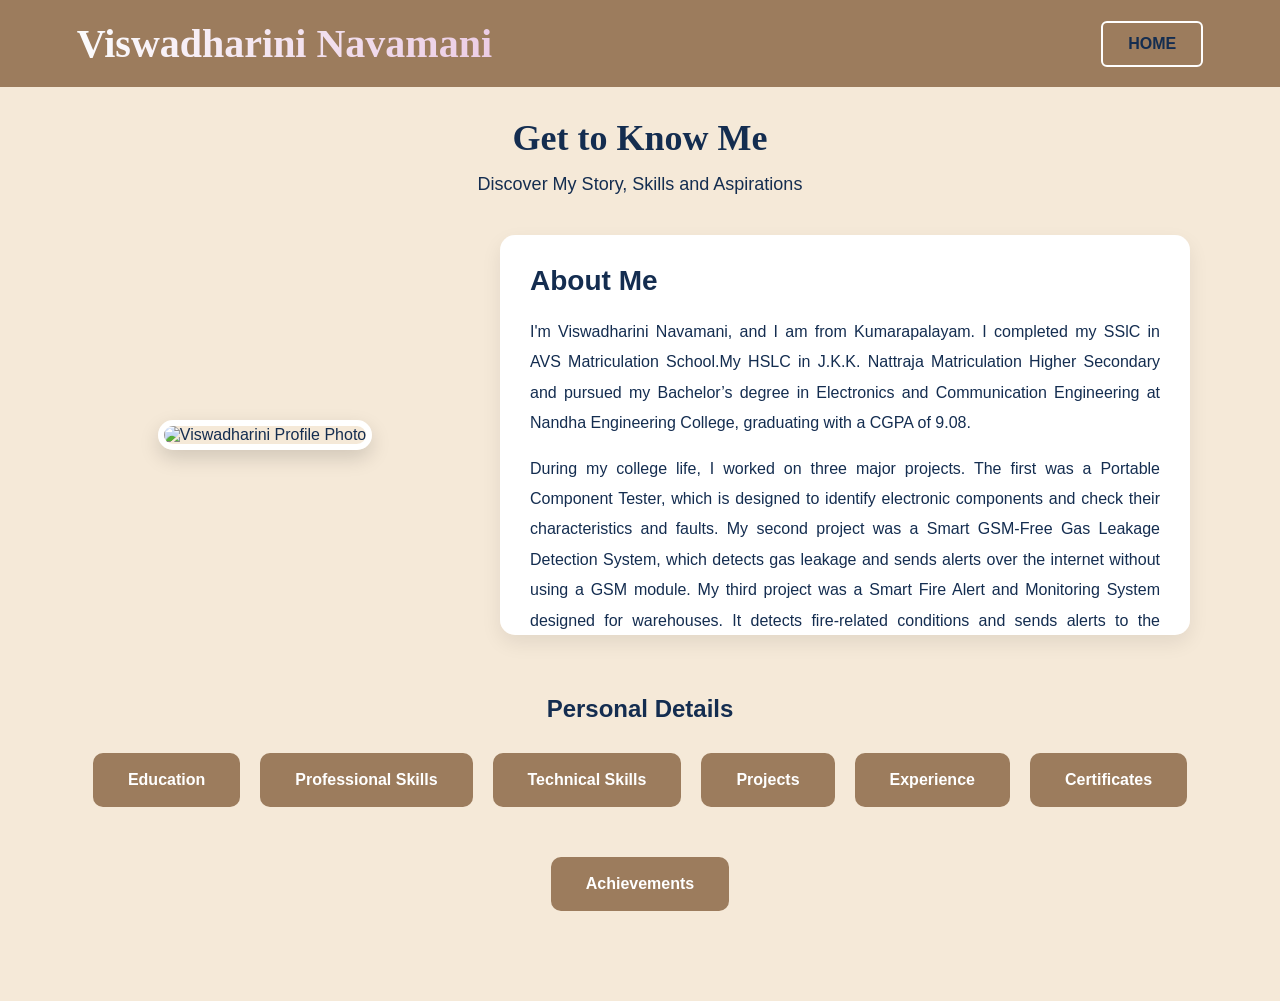
==== about.html @ 66d5c75f "Upload personal portfolio" ====
<!DOCTYPE html>
<html lang="en">

<head>
    <meta charset="UTF-8">
    <meta name="viewport" content="width=device-width, initial-scale=1.0">

    <title>About Me | Viswadharini</title>

    <link rel="stylesheet" href="styleabout.css">
</head>


<body>

    <!-- HEADER -->
    <header class="header">

        <h2 class="name">Viswadharini Navamani</h2>

        <a href="index.html" class="portfolio-btn">
            HOME
        </a>

    </header>


    <!-- ABOUT SECTION -->
    <main class="about-page">

        <h1>Get to Know Me</h1>

        <p class="about-tagline">
            Discover My Story, Skills and Aspirations
        </p>


        <!-- PERSONAL PROFILE -->
        <section class="profile-section">

            <div class="profile-photo">
                <img src="assets/profile.jpg"
                     alt="Viswadharini Profile Photo">
            </div>

            <div class="profile-content">

                <h2>About Me</h2>

                <p>
                    I'm Viswadharini Navamani, and I am from Kumarapalayam. 
                    I completed my SSlC in AVS Matriculation School.My HSLC in J.K.K. 
                    Nattraja Matriculation Higher Secondary and pursued my 
                    Bachelor’s degree in Electronics and Communication 
                    Engineering at Nandha Engineering College, graduating 
                    with a CGPA of 9.08.
                 </p>

                <p>
                    During my college life, I worked on three major projects.
                    The first was a Portable Component Tester, which is designed 
                    to identify electronic components and check their characteristics 
                    and faults. My second project was a Smart GSM-Free Gas Leakage 
                    Detection System, which detects gas leakage and sends alerts 
                    over the internet without using a GSM module. My third project 
                    was a Smart Fire Alert and Monitoring System designed for warehouses. 
                    It detects fire-related conditions and sends alerts to the warehouse 
                    owner and the nearby fire station through internet connectivity 
                    without using GSM. It also monitors environmental parameters such 
                    as temperature, humidity, and gas concentrations. 
                </p>

                <p>
                    Coming to my PDs, I have a strong PD in antiquarianism, 
                    which means collecting and learning about historical objects. I enjoy 
                    reading historical novels, watching historical movies, and collecting 
                    old coins, stamps, and antique items. These hobbies help me explore 
                    history and understand different perspectives. My strengths are that 
                    I am a quick learner, a hardworking person, and adaptable to different
                    situations. I believe in maintaining a positive mindset, treating people 
                    respectfully, and making the best use of every opportunity. My career 
                    objective is to continuously enhance my knowledge and technical skills, 
                    take on new challenges, and contribute effectively to the success and 
                    growth of the organization while building a strong and successful 
                    professional career. My favourite quote is, “The future starts today, 
                    not tomorrow.” I follow this principle by believing in taking action 
                    today rather than postponing my goals. I understand that I still have 
                    a lot to learn, and I am ready to work hard, accept challenges, and 
                    improve myself continuously.
              
                </p>

            </div>

        </section>

        <!-- PERSONAL DETAILS -->

        <!-- PERSONAL DETAILS -->

<section class="PD-section">

    <h2>Personal Details</h2>

    <div class="PD-list">

        <a href="education.html" class="PD-card">
            Education
        </a>

        <a href="Professional.html" class="PD-card">
            Professional Skills
        </a>

        <a href="Techincal.html" class="PD-card">
            Technical Skills
        </a>

        <a href="projects.html" class="PD-card">
            Projects
        </a>

        <a href="experience.html" class="PD-card">
            Experience
        </a>
        
        <a href="certificates.html" class="PD-card">
            Certificates
        </a>

        <a href="achievements.html" class="PD-card">
            Achievements
        </a>

    </div>

</section>

       
    </main>
<button id="backToTop" title="Back to Top">
    ↑
</button>
    <script src="script.js"></script>

</body>
</html>
---- styleabout.css ----
/* =================================
   GENERAL SETTINGS
================================= */

* {
    margin: 0;
    padding: 0;
    box-sizing: border-box;
}

body {
    background-color: #F5E9D8;
    color: #142D50;
    font-family: Arial, sans-serif;
    overflow-x: hidden;
}


/* =================================
   HEADER
================================= */

.header {
    display: flex;
    justify-content: space-between;
    align-items: center;
    padding: 20px 6%;
    background-color: #9C7C5D;
}

.header h2 {
    font-family: Georgia, serif;
    font-size: 40px;
    font-weight: bold;

    background: linear-gradient(
        90deg,
        #fbfbfc,
        #eccde5
    );

    -webkit-background-clip: text;
    background-clip: text;
    -webkit-text-fill-color: transparent;
}

.portfolio-btn {
    text-decoration: none;
    color: #142D50;
    border: 2px solid white;
    padding: 12px 25px;
    border-radius: 6px;
    font-weight: bold;
    transition: 0.3s;
}

.portfolio-btn:hover {
    background-color: white;
    color: #9C7C5D;
}


/* =================================
   ABOUT PAGE HEADING
================================= */

.about-page {
    padding: 30px 6%;
}

.about-page > h1 {
    font-family: Georgia, serif;
    font-size: 36px;
    text-align: center;
    margin-bottom: 15px;
}

.about-tagline {
    text-align: center;
    font-size: 18px;
    margin-bottom: 40px;
}


/* =================================
   PROFILE SECTION
================================= */

.profile-section {
    display: flex;
    align-items: center;
    justify-content: center;
    gap: 60px;
    max-width: 1100px;
    margin: 0 auto 60px;
}

/* PROFILE PHOTO */

.profile-photo {
    flex: 0 0 350px;
    text-align: center;
}

.profile-photo img {
    width: 320px;
    height: 400px;
    object-fit: cover;
    object-position: center 35%;
    border: 6px solid white;
    border-radius: 20px;
    box-shadow: 0 8px 20px rgba(0, 0, 0, 0.15);
}

/* PROFILE CONTENT */

.profile-content {
    flex: 1;
    background-color: white;
    padding: 30px;
    border-radius: 15px;
    box-shadow: 0 8px 20px rgba(0, 0, 0, 0.08);

    height: 400px;
    overflow-y: auto;
}

.profile-content::-webkit-scrollbar {
    width: 5px;
}

.profile-content::-webkit-scrollbar-thumb {
    background-color: #142D50;
    border-radius: 5px;
}

.profile-content::-webkit-scrollbar-track {
    background-color: #F5E9D8;
}

.profile-content h2 {
    font-size: 28px;
    margin-bottom: 20px;
}

.profile-content p {
    font-size: 16px;
    line-height: 1.9;
    text-align: justify;
    margin-bottom: 15px;
}
.PDs-section h2 {
    font-family: Georgia, serif;
    font-size: 30px;
    margin-bottom: 30px;
}
/* =================================
   Personal Details SECTION
================================= */

.PD-list {
    display: flex;
    flex-wrap: wrap;
    justify-content: center;
    gap: 20px;
}

.PD-card {
    display: block;
    text-decoration: none;
    text-align: center;
    background-color: #174EA6;
    color: white;
    padding: 18px 25px;
    border-radius: 10px;
    font-weight: bold;
    transition: 0.3s;
}

.PD-card:hover {
    background-color: #001F54;
    transform: translateY(-5px);
}
.PD-section {
    max-width: 1100px;
    margin: 60px auto;
    text-align: center;
}

.PD-list {
    display: flex;
    flex-wrap: wrap;
    justify-content: center;
    gap: 20px;
}

.PD-card {
    background-color: #9C7C5D;
    color: white;
    margin-top: 30px;
    padding: 18px 35px;
    border-radius: 10px;
    font-weight: bold;
    transition: 0.3s;
}

.PD-card:hover {
    background-color: #174EA6;
    transform: translateY(-5px);
}


/* =================================
   MOBILE RESPONSIVE DESIGN
================================= */

@media screen and (max-width: 768px) {

    /* HEADER */

    .header {
        flex-direction: column;
        justify-content: center;
        gap: 15px;
        padding: 20px 10px;
        text-align: center;
    }

    .header h2 {
        font-size: 27px;
    }


    /* ABOUT HEADING */

    .about-page {
        padding: 20px 15px;
    }

    .about-page > h1 {
        font-size: 28px;
    }

    .about-tagline {
        font-size: 16px;
        margin-bottom: 25px;
    }


    /* PROFILE SECTION */

    .profile-section {
        flex-direction: column;
        gap: 25px;
        margin-bottom: 40px;
    }

    .profile-photo {
        flex: none;
        width: 100%;
    }

    .profile-photo img {
        width: 250px;
        height: 320px;
        max-width: 100%;
        object-fit: cover;
        object-position: center 35%;
    }

    .profile-content {
        width: 100%;
        padding: 25px 20px;
    }

    .profile-content h2 {
        font-size: 24px;
    }

    .profile-content p {
        font-size: 15px;
        line-height: 1.8;
    }


    

    .PDs-section h2 {
        font-size: 26px;
    }

    /* PDS */

    .PDs-section {
        margin: 40px auto;
    }

    .PD-list {
        flex-direction: column;
        gap: 12px;
    }

    .PD-card {
        width: 100%;
    }

}


/* =================================
   SMALL MOBILE SCREENS
================================= */

@media screen and (max-width: 380px) {

    .header h2 {
        font-size: 23px;
    }

    .about-page > h1 {
        font-size: 25px;
    }

    .profile-photo img {
        width: 220px;
        height: 290px;
    }

}

/* Scroll Reveal Animation */

.reveal {
    opacity: 0;
    transform: translateY(30px);
    transition: opacity 0.7s ease, transform 0.7s ease;
}

.reveal.show {
    opacity: 1;
    transform: translateY(0);
}
/* Back to Top Button */

#backToTop {
    display: none;
    position: fixed;
    bottom: 25px;
    right: 25px;
    width: 45px;
    height: 45px;
    background-color: #142D50;
    color: white;
    border: none;
    border-radius: 50%;
    font-size: 24px;
    cursor: pointer;
    z-index: 1000;
    transition: background-color 0.3s ease;
}

#backToTop:hover {
    background-color: #9C7C5D;
}
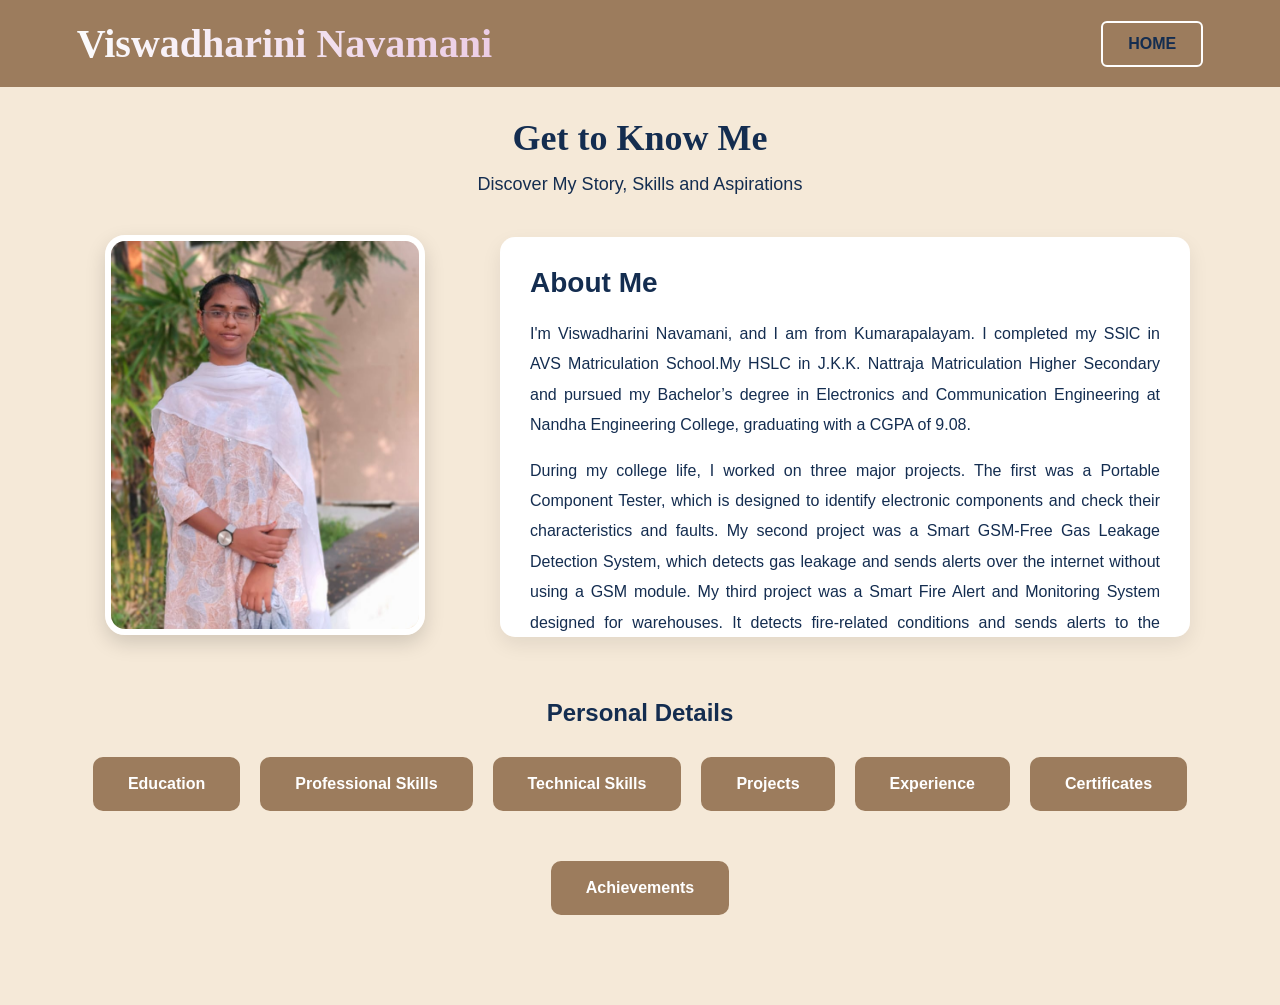
==== commit 211cb5bd: "Add files via upload" ====
--- a/about.html
+++ b/about.html
@@ -117,7 +117,7 @@
             Technical Skills
         </a>
 
-        <a href="projects.html" class="PD-card">
+        <a href="Projects.html" class="PD-card">
             Projects
         </a>
 
